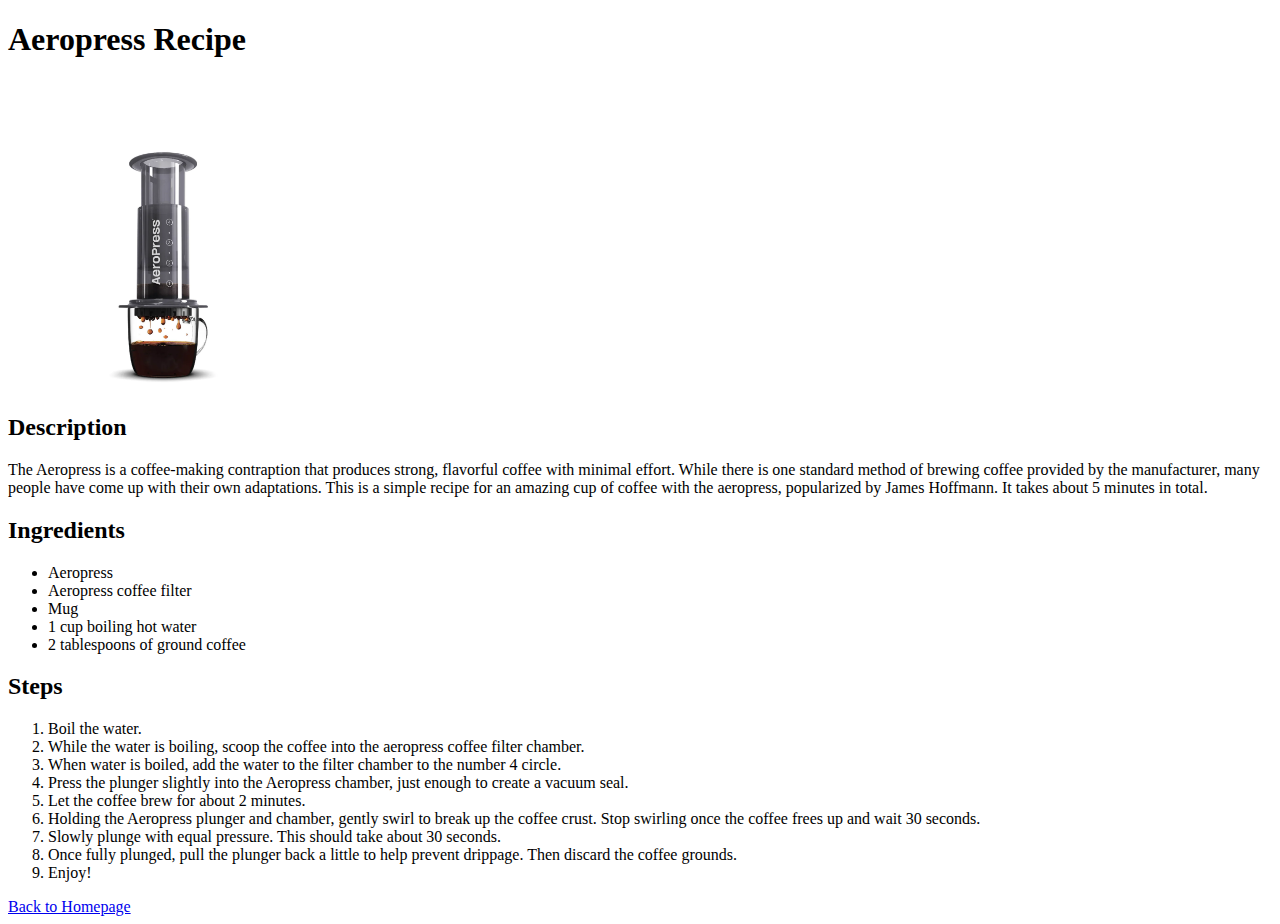
==== recipes/aeropress.html @ 621806aa "Add navigation links to recipe pages" ====
<!DOCTYPE html>
<html lang="en">
<head>
    <meta charset="UTF-8">
    <meta name="viewport" content="width=device-width, initial-scale=1.0">
    <title>Aeropress Recipe</title>
</head>
<body>
    <h1>Aeropress Recipe</h1>
      <img src="../images/aeropress.webp" alt="aeropress device brewing coffee with a white background" height="310" width="310">
    <h2>Description</h2>
      <p>The Aeropress is a coffee-making contraption that produces strong, flavorful coffee with minimal effort. While there is one standard method of brewing coffee provided by the manufacturer, many people have come up with their own adaptations. This is a simple recipe for an amazing cup of coffee with the aeropress, popularized by James Hoffmann. It takes about 5 minutes in total.</p>
    <h2>Ingredients</h2>
      <ul>
          <li>Aeropress</li>
          <li>Aeropress coffee filter</li>
          <li>Mug</li>
          <li>1 cup boiling hot water</li>
          <li>2 tablespoons of ground coffee</li>
      </ul>
    <h2>Steps</h2>
      <ol>
        <li>Boil the water.</li>
        <li>While the water is boiling, scoop the coffee into the aeropress coffee filter chamber.</li>
        <li>When water is boiled, add the water to the filter chamber to the number 4 circle.</li>
        <li>Press the plunger slightly into the Aeropress chamber, just enough to create a vacuum seal.</li>
        <li>Let the coffee brew for about 2 minutes.</li>
        <li>Holding the Aeropress plunger and chamber, gently swirl to break up the coffee crust. Stop swirling once the coffee frees up and wait 30 seconds.</li>
        <li>Slowly plunge with equal pressure. This should take about 30 seconds.</li>
        <li>Once fully plunged, pull the plunger back a little to help prevent drippage. Then discard the coffee grounds.</li>
        <li>Enjoy!</li>
      </ol>
    <a href="../index.html" rel="noopener noreferrer">Back to Homepage</a>
</body>
</html>
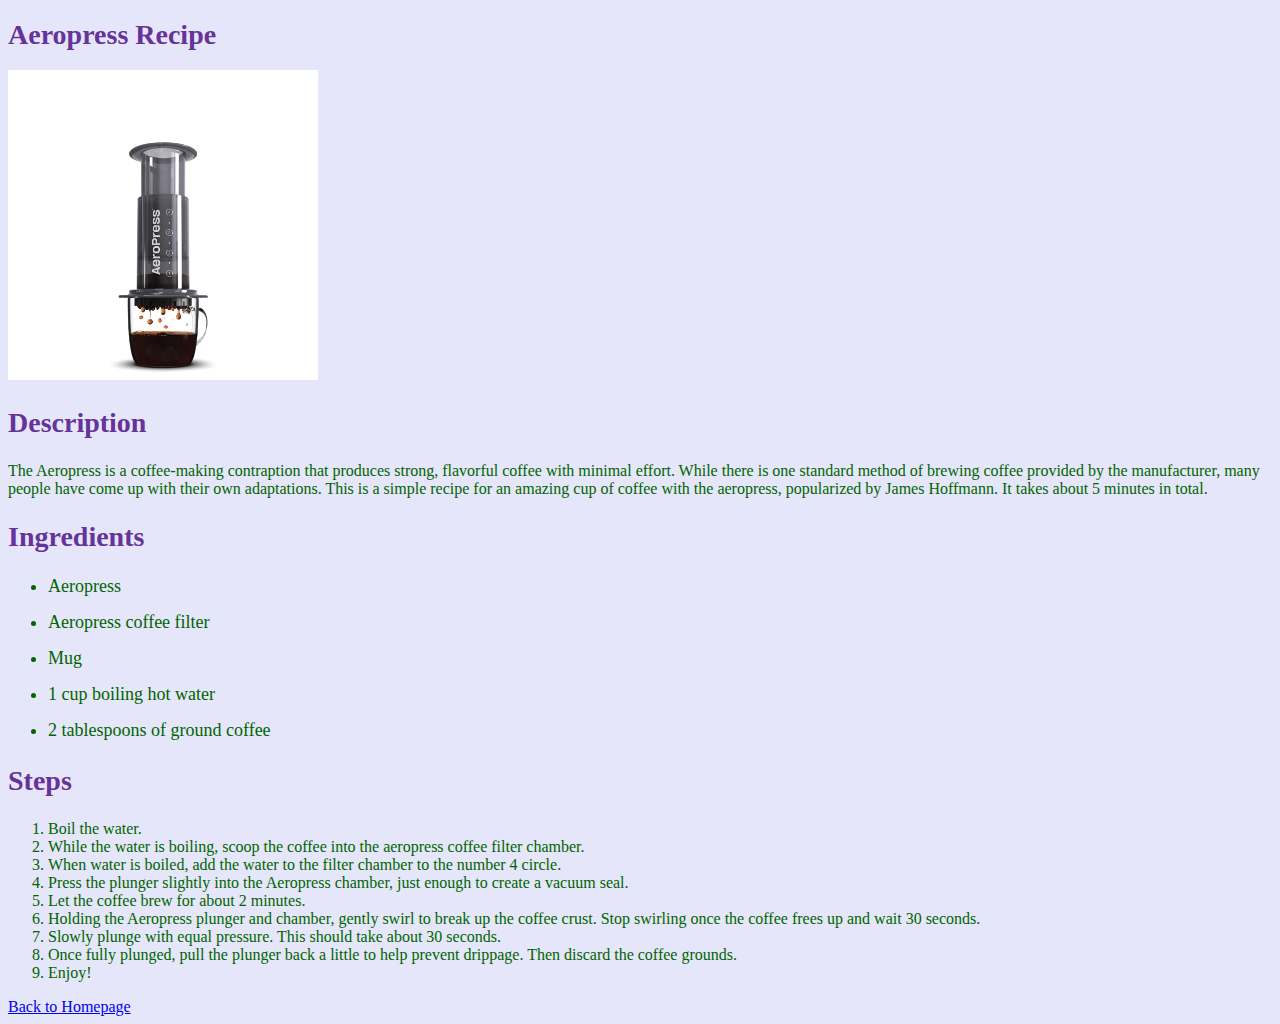
==== commit 21e73556: "Add css styling to index and recipe font" ====
--- a/recipes/aeropress.html
+++ b/recipes/aeropress.html
@@ -3,14 +3,15 @@
 <head>
     <meta charset="UTF-8">
     <meta name="viewport" content="width=device-width, initial-scale=1.0">
+    <link rel="stylesheet" href="../styles.css">
     <title>Aeropress Recipe</title>
 </head>
 <body>
-    <h1>Aeropress Recipe</h1>
+    <h1 class="header">Aeropress Recipe</h1>
       <img src="../images/aeropress.webp" alt="aeropress device brewing coffee with a white background" height="310" width="310">
-    <h2>Description</h2>
+    <h2 class="header">Description</h2>
       <p>The Aeropress is a coffee-making contraption that produces strong, flavorful coffee with minimal effort. While there is one standard method of brewing coffee provided by the manufacturer, many people have come up with their own adaptations. This is a simple recipe for an amazing cup of coffee with the aeropress, popularized by James Hoffmann. It takes about 5 minutes in total.</p>
-    <h2>Ingredients</h2>
+    <h2 class="header">Ingredients</h2>
       <ul>
           <li>Aeropress</li>
           <li>Aeropress coffee filter</li>
@@ -18,7 +19,7 @@
           <li>1 cup boiling hot water</li>
           <li>2 tablespoons of ground coffee</li>
       </ul>
-    <h2>Steps</h2>
+    <h2 class="header">Steps</h2>
       <ol>
         <li>Boil the water.</li>
         <li>While the water is boiling, scoop the coffee into the aeropress coffee filter chamber.</li>
--- a/styles.css
+++ b/styles.css
@@ -0,0 +1,18 @@
+html {
+    font-family: Georgia, 'Times New Roman', Times, serif, sans-serif;
+    background-color: lavender;
+}
+
+body {
+    color: darkgreen
+}
+
+.header {
+    font-size: 28px;
+    color: rebeccapurple;
+}
+
+ul li {
+    margin-bottom: 15px;
+    font-size: 18px;
+}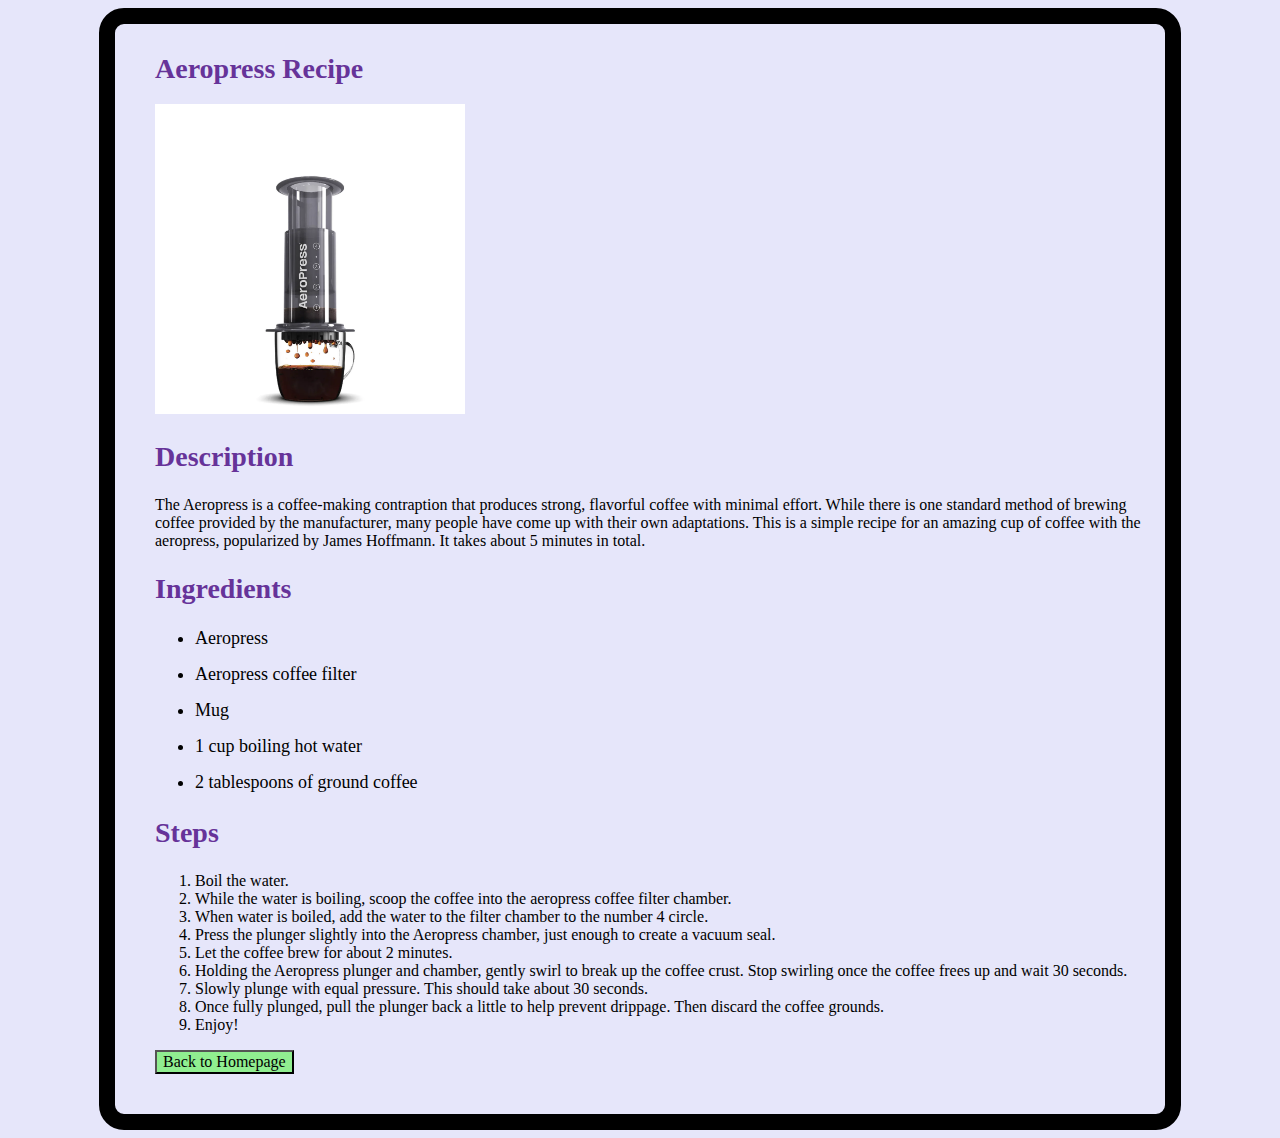
==== commit 2c1e658d: "Add button html and css styling" ====
--- a/recipes/aeropress.html
+++ b/recipes/aeropress.html
@@ -7,6 +7,7 @@
     <title>Aeropress Recipe</title>
 </head>
 <body>
+  <div class="main">
     <h1 class="header">Aeropress Recipe</h1>
       <img src="../images/aeropress.webp" alt="aeropress device brewing coffee with a white background" height="310" width="310">
     <h2 class="header">Description</h2>
@@ -31,6 +32,7 @@
         <li>Once fully plunged, pull the plunger back a little to help prevent drippage. Then discard the coffee grounds.</li>
         <li>Enjoy!</li>
       </ol>
-    <a href="../index.html" rel="noopener noreferrer">Back to Homepage</a>
+    <a href="../index.html" rel="noopener noreferrer"><button>Back to Homepage</button></a>
+  </div>
 </body>
 </html>--- a/styles.css
+++ b/styles.css
@@ -3,8 +3,15 @@
     background-color: lavender;
 }
 
-body {
-    color: darkgreen
+.main {
+    border: 5px black solid;
+    border-radius: 25px;
+    border-width: 1em;
+    width: 1000px;
+    padding: 10px;
+    padding-bottom: 40px;
+    padding-left: 40px;
+    margin: auto;
 }
 
 .header {
@@ -12,7 +19,29 @@
     color: rebeccapurple;
 }
 
+.header.index {
+    font-size: 28px;
+    color: rebeccapurple;
+    text-align: center;
+}
+
 ul li {
     margin-bottom: 15px;
-    font-size: 18px;
+    font-size: 18px;    
+}
+
+.links {
+    background-color: lightgreen;
+    border: black solid;
+    display: flex;
+    padding: 10px;
+    padding-right: 50px;
+    width: fit-content;
+    margin: auto;
+}
+
+button {
+    background-color: lightgreen;
+    font-size: 16px;
+    font-family: Georgia, 'Times New Roman', Times, serif, sans-serif;
 }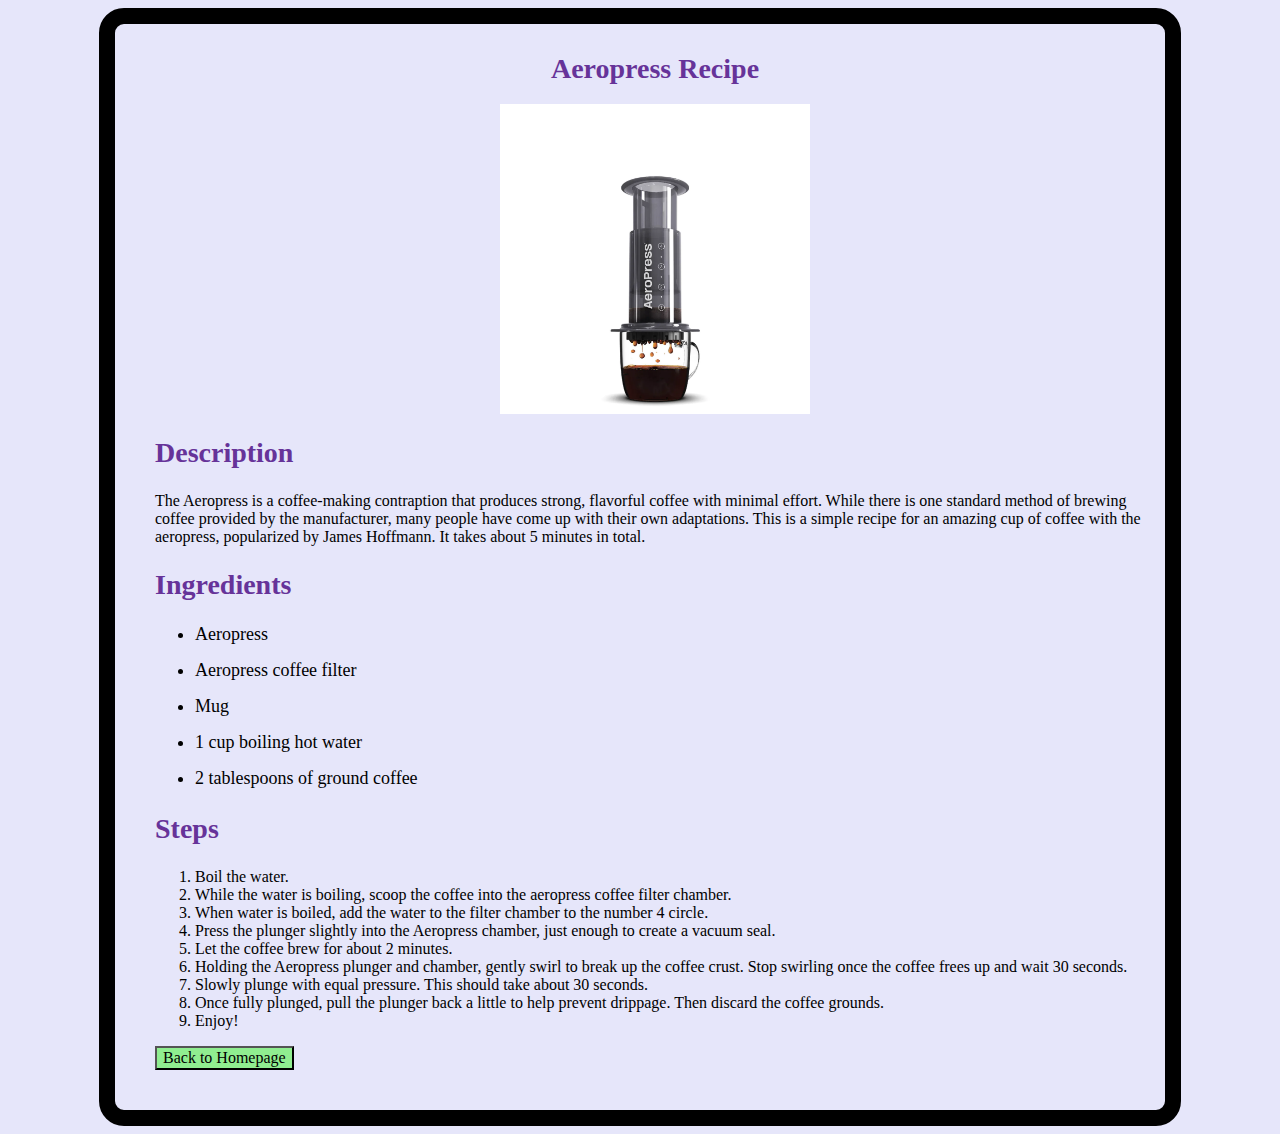
==== commit c4a7f72b: "Add css to images" ====
--- a/recipes/aeropress.html
+++ b/recipes/aeropress.html
@@ -8,7 +8,7 @@
 </head>
 <body>
   <div class="main">
-    <h1 class="header">Aeropress Recipe</h1>
+    <h1 class="header title">Aeropress Recipe</h1>
       <img src="../images/aeropress.webp" alt="aeropress device brewing coffee with a white background" height="310" width="310">
     <h2 class="header">Description</h2>
       <p>The Aeropress is a coffee-making contraption that produces strong, flavorful coffee with minimal effort. While there is one standard method of brewing coffee provided by the manufacturer, many people have come up with their own adaptations. This is a simple recipe for an amazing cup of coffee with the aeropress, popularized by James Hoffmann. It takes about 5 minutes in total.</p>
--- a/styles.css
+++ b/styles.css
@@ -19,7 +19,7 @@
     color: rebeccapurple;
 }
 
-.header.index {
+.header.title{
     font-size: 28px;
     color: rebeccapurple;
     text-align: center;
@@ -44,4 +44,11 @@
     background-color: lightgreen;
     font-size: 16px;
     font-family: Georgia, 'Times New Roman', Times, serif, sans-serif;
+}
+
+img {
+    display: block;
+    width: auto;
+    margin-left: auto;
+    margin-right: auto;
 }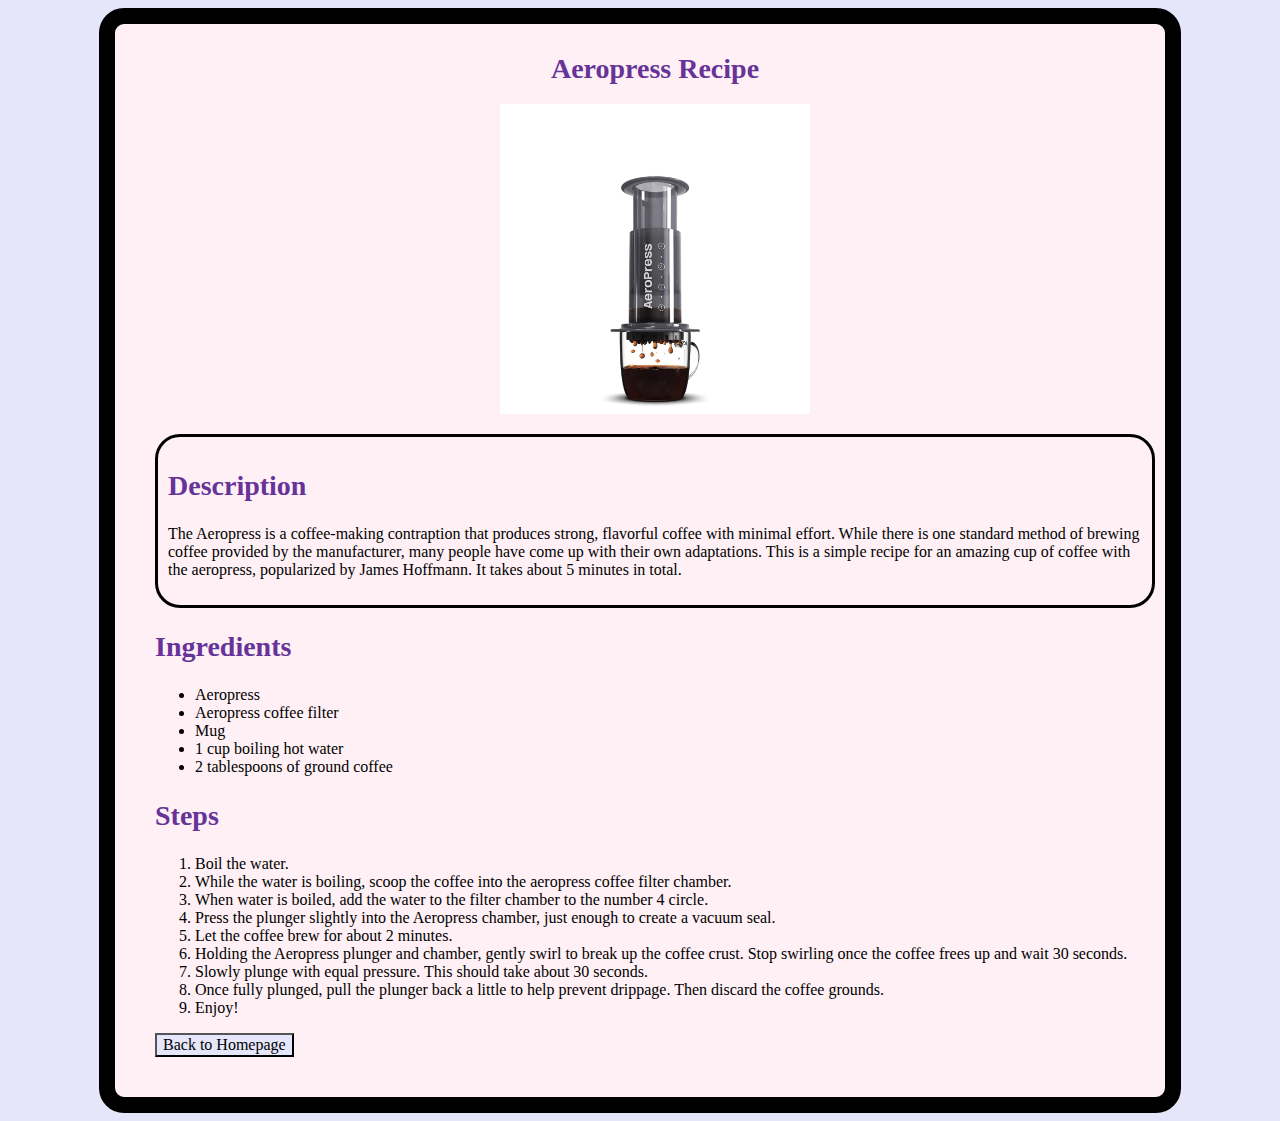
==== commit d548a6ee: "Add border styling to all descriptions" ====
--- a/recipes/aeropress.html
+++ b/recipes/aeropress.html
@@ -10,9 +10,11 @@
   <div class="main">
     <h1 class="header title">Aeropress Recipe</h1>
       <img src="../images/aeropress.webp" alt="aeropress device brewing coffee with a white background" height="310" width="310">
-    <h2 class="header">Description</h2>
+    <div class="description">
+      <h2 class="header">Description</h2>
       <p>The Aeropress is a coffee-making contraption that produces strong, flavorful coffee with minimal effort. While there is one standard method of brewing coffee provided by the manufacturer, many people have come up with their own adaptations. This is a simple recipe for an amazing cup of coffee with the aeropress, popularized by James Hoffmann. It takes about 5 minutes in total.</p>
-    <h2 class="header">Ingredients</h2>
+    </div>
+      <h2 class="header">Ingredients</h2>
       <ul>
           <li>Aeropress</li>
           <li>Aeropress coffee filter</li>
--- a/styles.css
+++ b/styles.css
@@ -4,6 +4,7 @@
 }
 
 .main {
+    background-color: lavenderblush;
     border: 5px black solid;
     border-radius: 25px;
     border-width: 1em;
@@ -25,23 +26,20 @@
     text-align: center;
 }
 
-ul li {
-    margin-bottom: 15px;
-    font-size: 18px;    
-}
-
 .links {
-    background-color: lightgreen;
+    background-color: lavender;
     border: black solid;
     display: flex;
     padding: 10px;
     padding-right: 50px;
     width: fit-content;
     margin: auto;
+    font-size: 18px;  
+    line-height: 150%;
 }
 
 button {
-    background-color: lightgreen;
+    background-color: lavender;
     font-size: 16px;
     font-family: Georgia, 'Times New Roman', Times, serif, sans-serif;
 }
@@ -51,4 +49,21 @@
     width: auto;
     margin-left: auto;
     margin-right: auto;
+}
+
+.description {
+    border: black solid;
+    border-radius: 25px;
+    border-width: .2em;
+    width: auto;
+    margin-top: 20px;
+    padding: 10px;
+}
+
+.header.ingredients {
+
+}
+
+.header.steps {
+
 }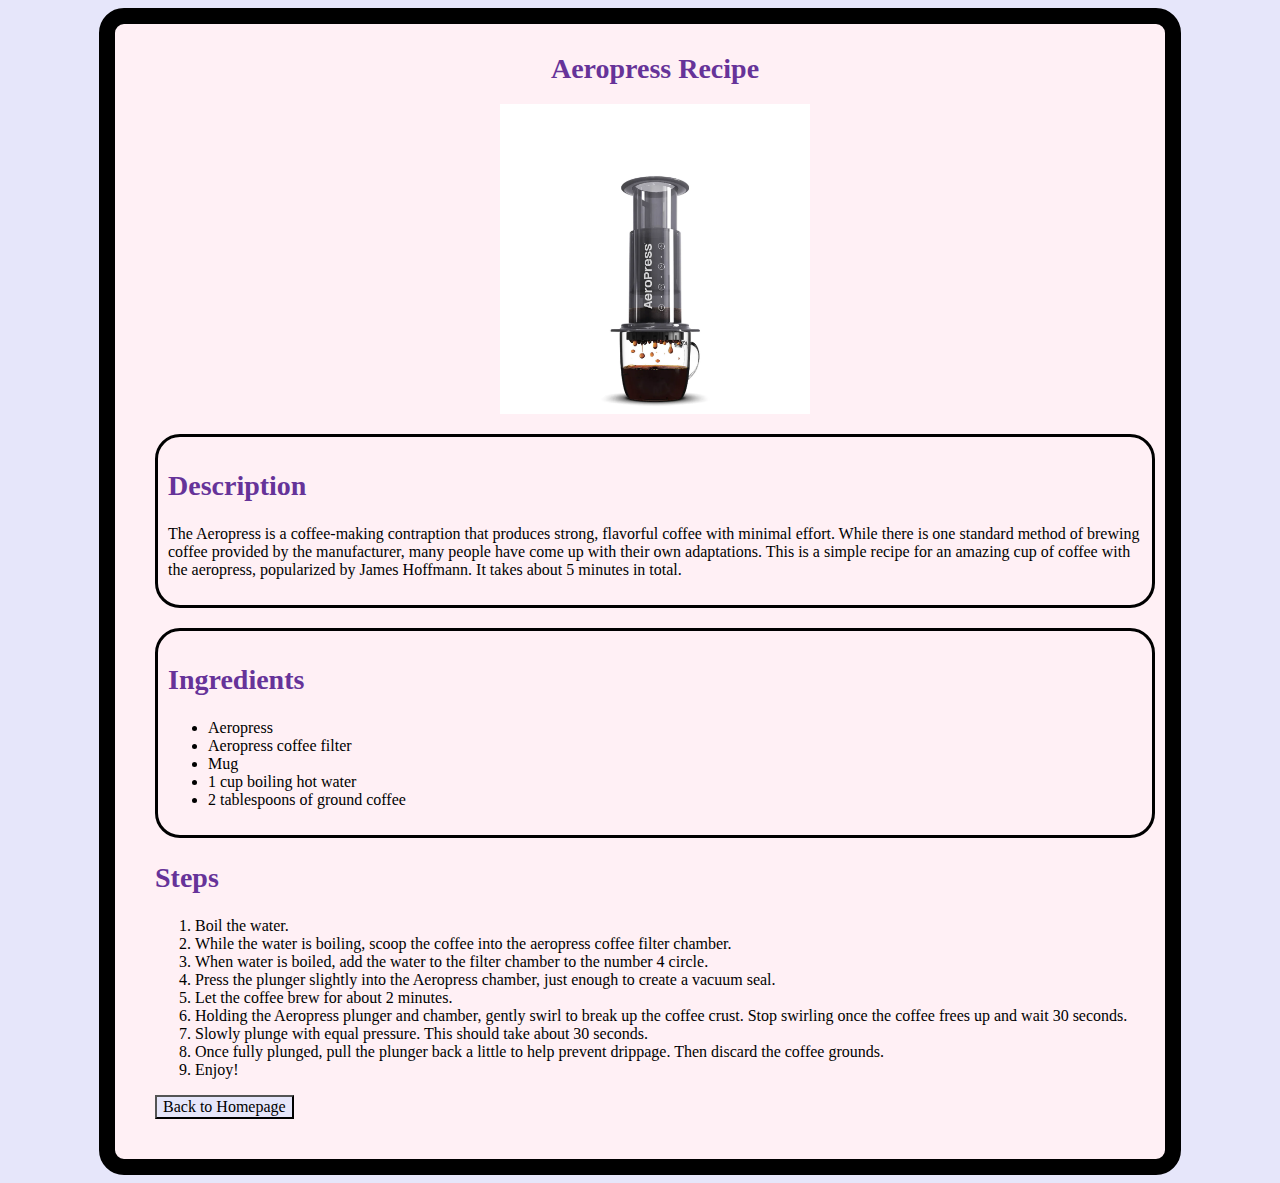
==== commit 9d856d11: "Add border styling to all ingredients" ====
--- a/recipes/aeropress.html
+++ b/recipes/aeropress.html
@@ -14,15 +14,17 @@
       <h2 class="header">Description</h2>
       <p>The Aeropress is a coffee-making contraption that produces strong, flavorful coffee with minimal effort. While there is one standard method of brewing coffee provided by the manufacturer, many people have come up with their own adaptations. This is a simple recipe for an amazing cup of coffee with the aeropress, popularized by James Hoffmann. It takes about 5 minutes in total.</p>
     </div>
+    <div class="ingredients">
       <h2 class="header">Ingredients</h2>
-      <ul>
+        <ul>
           <li>Aeropress</li>
           <li>Aeropress coffee filter</li>
           <li>Mug</li>
           <li>1 cup boiling hot water</li>
           <li>2 tablespoons of ground coffee</li>
-      </ul>
-    <h2 class="header">Steps</h2>
+        </ul>
+    </div>
+     <h2 class="header">Steps</h2>
       <ol>
         <li>Boil the water.</li>
         <li>While the water is boiling, scoop the coffee into the aeropress coffee filter chamber.</li>
--- a/styles.css
+++ b/styles.css
@@ -60,8 +60,13 @@
     padding: 10px;
 }
 
-.header.ingredients {
-
+.ingredients {
+    border: black solid;
+    border-radius: 25px;
+    border-width: .2em;
+    width: auto;
+    margin-top: 20px;
+    padding: 10px;
 }
 
 .header.steps {
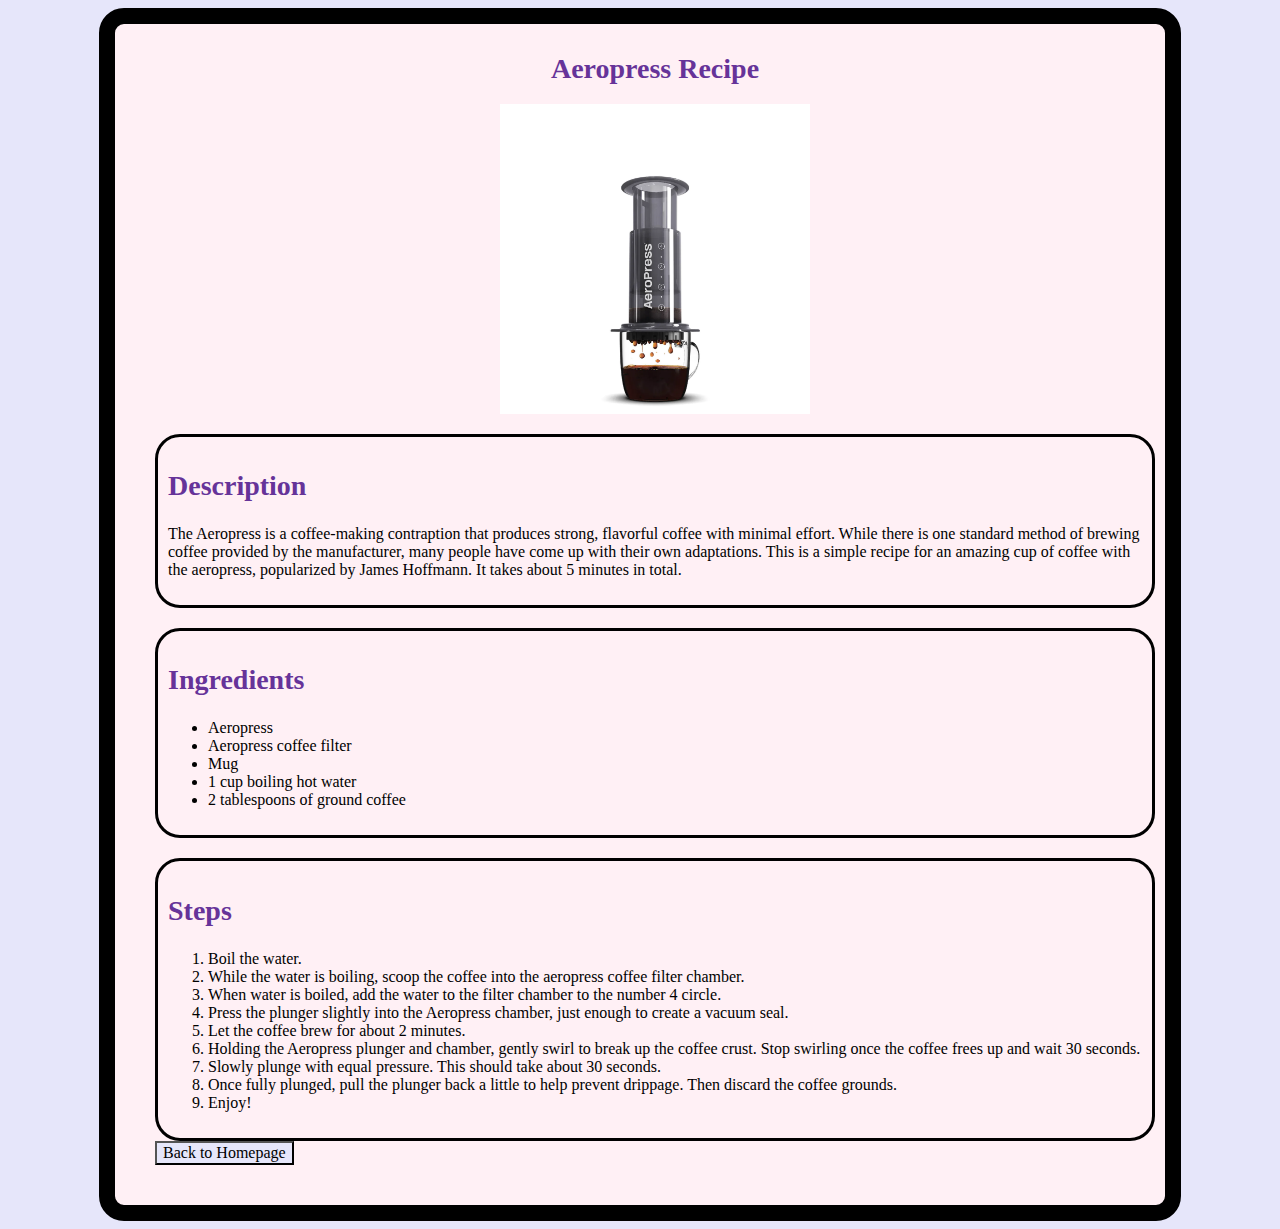
==== commit e329afc3: "Add border styling to all steps" ====
--- a/recipes/aeropress.html
+++ b/recipes/aeropress.html
@@ -24,6 +24,7 @@
           <li>2 tablespoons of ground coffee</li>
         </ul>
     </div>
+    <div class="steps">
      <h2 class="header">Steps</h2>
       <ol>
         <li>Boil the water.</li>
@@ -35,7 +36,8 @@
         <li>Slowly plunge with equal pressure. This should take about 30 seconds.</li>
         <li>Once fully plunged, pull the plunger back a little to help prevent drippage. Then discard the coffee grounds.</li>
         <li>Enjoy!</li>
-      </ol>
+       </ol>
+     </div>
     <a href="../index.html" rel="noopener noreferrer"><button>Back to Homepage</button></a>
   </div>
 </body>
--- a/styles.css
+++ b/styles.css
@@ -69,6 +69,11 @@
     padding: 10px;
 }
 
-.header.steps {
-
+.steps {
+    border: black solid;
+    border-radius: 25px;
+    border-width: .2em;
+    width: auto;
+    margin-top: 20px;
+    padding: 10px;
 }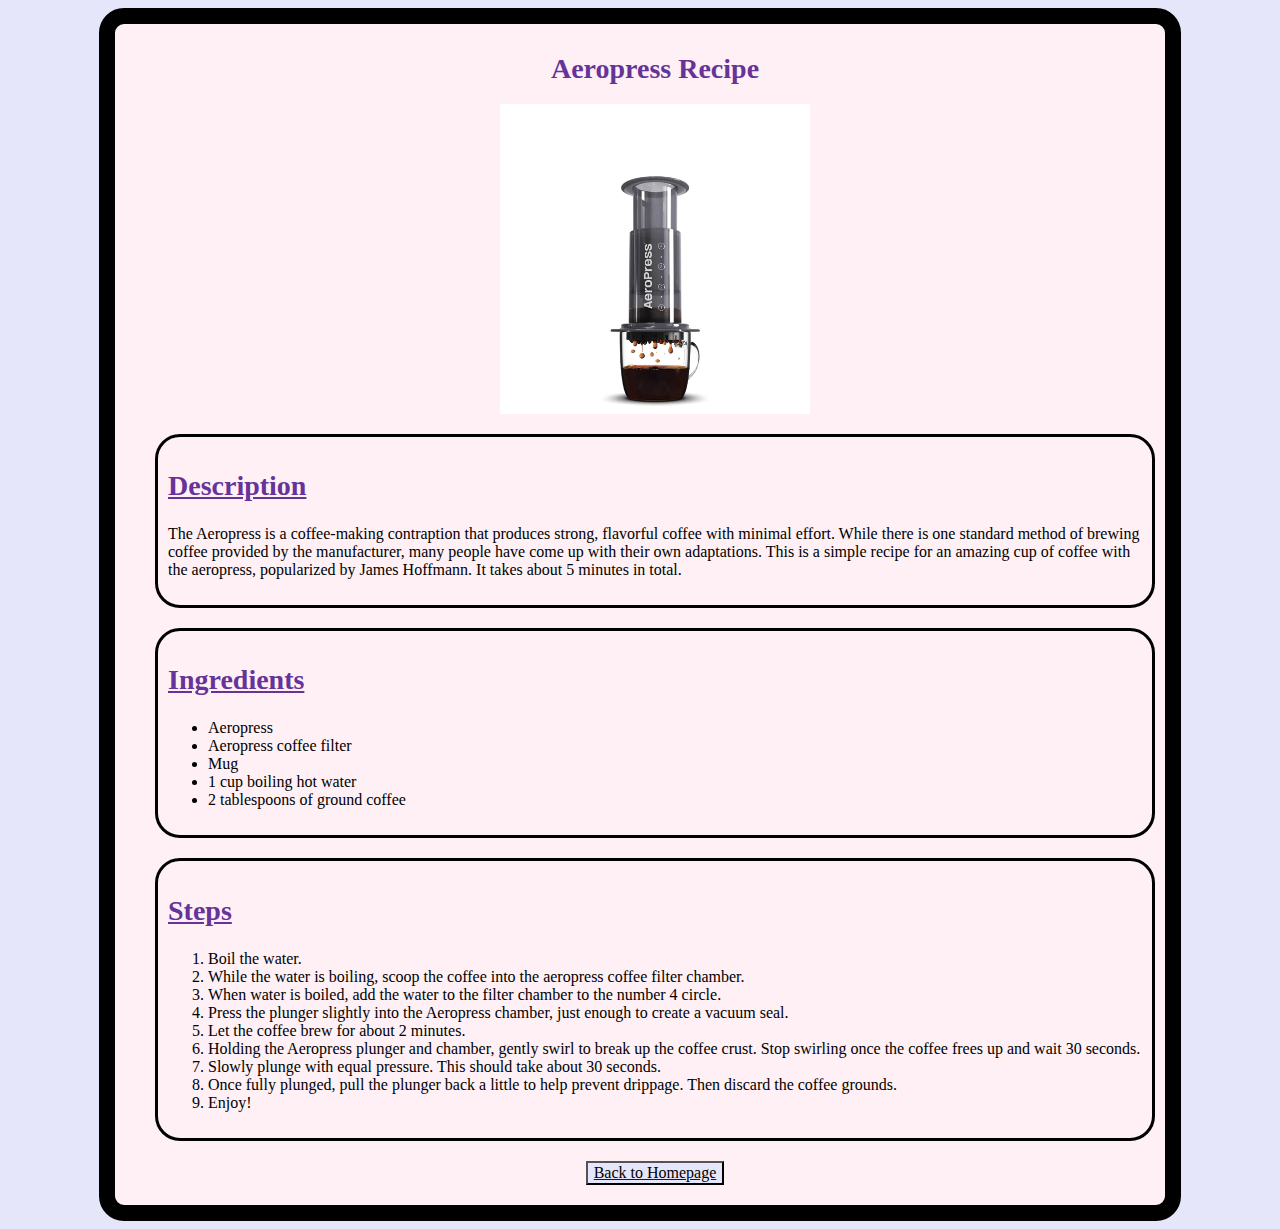
==== commit c1e73165: "Add format and set Prettier as formatter" ====
--- a/recipes/aeropress.html
+++ b/recipes/aeropress.html
@@ -1,21 +1,33 @@
 <!DOCTYPE html>
 <html lang="en">
-<head>
-    <meta charset="UTF-8">
-    <meta name="viewport" content="width=device-width, initial-scale=1.0">
-    <link rel="stylesheet" href="../styles.css">
+  <head>
+    <meta charset="UTF-8" />
+    <meta name="viewport" content="width=device-width, initial-scale=1.0" />
+    <link rel="stylesheet" href="../styles.css" />
     <title>Aeropress Recipe</title>
-</head>
-<body>
-  <div class="main">
-    <h1 class="header title">Aeropress Recipe</h1>
-      <img src="../images/aeropress.webp" alt="aeropress device brewing coffee with a white background" height="310" width="310">
-    <div class="description">
-      <h2 class="header">Description</h2>
-      <p>The Aeropress is a coffee-making contraption that produces strong, flavorful coffee with minimal effort. While there is one standard method of brewing coffee provided by the manufacturer, many people have come up with their own adaptations. This is a simple recipe for an amazing cup of coffee with the aeropress, popularized by James Hoffmann. It takes about 5 minutes in total.</p>
-    </div>
-    <div class="ingredients">
-      <h2 class="header">Ingredients</h2>
+  </head>
+  <body>
+    <div class="main">
+      <h1 class="header title">Aeropress Recipe</h1>
+      <img
+        src="../images/aeropress.webp"
+        alt="aeropress device brewing coffee with a white background"
+        height="310"
+        width="310"
+      />
+      <div class="description">
+        <h2 class="header">Description</h2>
+        <p>
+          The Aeropress is a coffee-making contraption that produces strong,
+          flavorful coffee with minimal effort. While there is one standard
+          method of brewing coffee provided by the manufacturer, many people
+          have come up with their own adaptations. This is a simple recipe for
+          an amazing cup of coffee with the aeropress, popularized by James
+          Hoffmann. It takes about 5 minutes in total.
+        </p>
+      </div>
+      <div class="ingredients">
+        <h2 class="header">Ingredients</h2>
         <ul>
           <li>Aeropress</li>
           <li>Aeropress coffee filter</li>
@@ -23,22 +35,43 @@
           <li>1 cup boiling hot water</li>
           <li>2 tablespoons of ground coffee</li>
         </ul>
+      </div>
+      <div class="steps">
+        <h2 class="header">Steps</h2>
+        <ol>
+          <li>Boil the water.</li>
+          <li>
+            While the water is boiling, scoop the coffee into the aeropress
+            coffee filter chamber.
+          </li>
+          <li>
+            When water is boiled, add the water to the filter chamber to the
+            number 4 circle.
+          </li>
+          <li>
+            Press the plunger slightly into the Aeropress chamber, just enough
+            to create a vacuum seal.
+          </li>
+          <li>Let the coffee brew for about 2 minutes.</li>
+          <li>
+            Holding the Aeropress plunger and chamber, gently swirl to break up
+            the coffee crust. Stop swirling once the coffee frees up and wait 30
+            seconds.
+          </li>
+          <li>
+            Slowly plunge with equal pressure. This should take about 30
+            seconds.
+          </li>
+          <li>
+            Once fully plunged, pull the plunger back a little to help prevent
+            drippage. Then discard the coffee grounds.
+          </li>
+          <li>Enjoy!</li>
+        </ol>
+      </div>
+      <a href="../index.html" rel="noopener noreferrer"
+        ><button>Back to Homepage</button></a
+      >
     </div>
-    <div class="steps">
-     <h2 class="header">Steps</h2>
-      <ol>
-        <li>Boil the water.</li>
-        <li>While the water is boiling, scoop the coffee into the aeropress coffee filter chamber.</li>
-        <li>When water is boiled, add the water to the filter chamber to the number 4 circle.</li>
-        <li>Press the plunger slightly into the Aeropress chamber, just enough to create a vacuum seal.</li>
-        <li>Let the coffee brew for about 2 minutes.</li>
-        <li>Holding the Aeropress plunger and chamber, gently swirl to break up the coffee crust. Stop swirling once the coffee frees up and wait 30 seconds.</li>
-        <li>Slowly plunge with equal pressure. This should take about 30 seconds.</li>
-        <li>Once fully plunged, pull the plunger back a little to help prevent drippage. Then discard the coffee grounds.</li>
-        <li>Enjoy!</li>
-       </ol>
-     </div>
-    <a href="../index.html" rel="noopener noreferrer"><button>Back to Homepage</button></a>
-  </div>
-</body>
-</html>+  </body>
+</html>
--- a/styles.css
+++ b/styles.css
@@ -18,12 +18,14 @@
 .header {
     font-size: 28px;
     color: rebeccapurple;
+    text-decoration: underline;
 }
 
 .header.title{
     font-size: 28px;
     color: rebeccapurple;
     text-align: center;
+    text-decoration: none;
 }
 
 .links {
@@ -42,6 +44,12 @@
     background-color: lavender;
     font-size: 16px;
     font-family: Georgia, 'Times New Roman', Times, serif, sans-serif;
+    margin-top: 20px;
+    margin-bottom: -20px;
+    width: auto;
+    display: block;
+    margin-left: auto;
+    margin-right: auto;
 }
 
 img {
